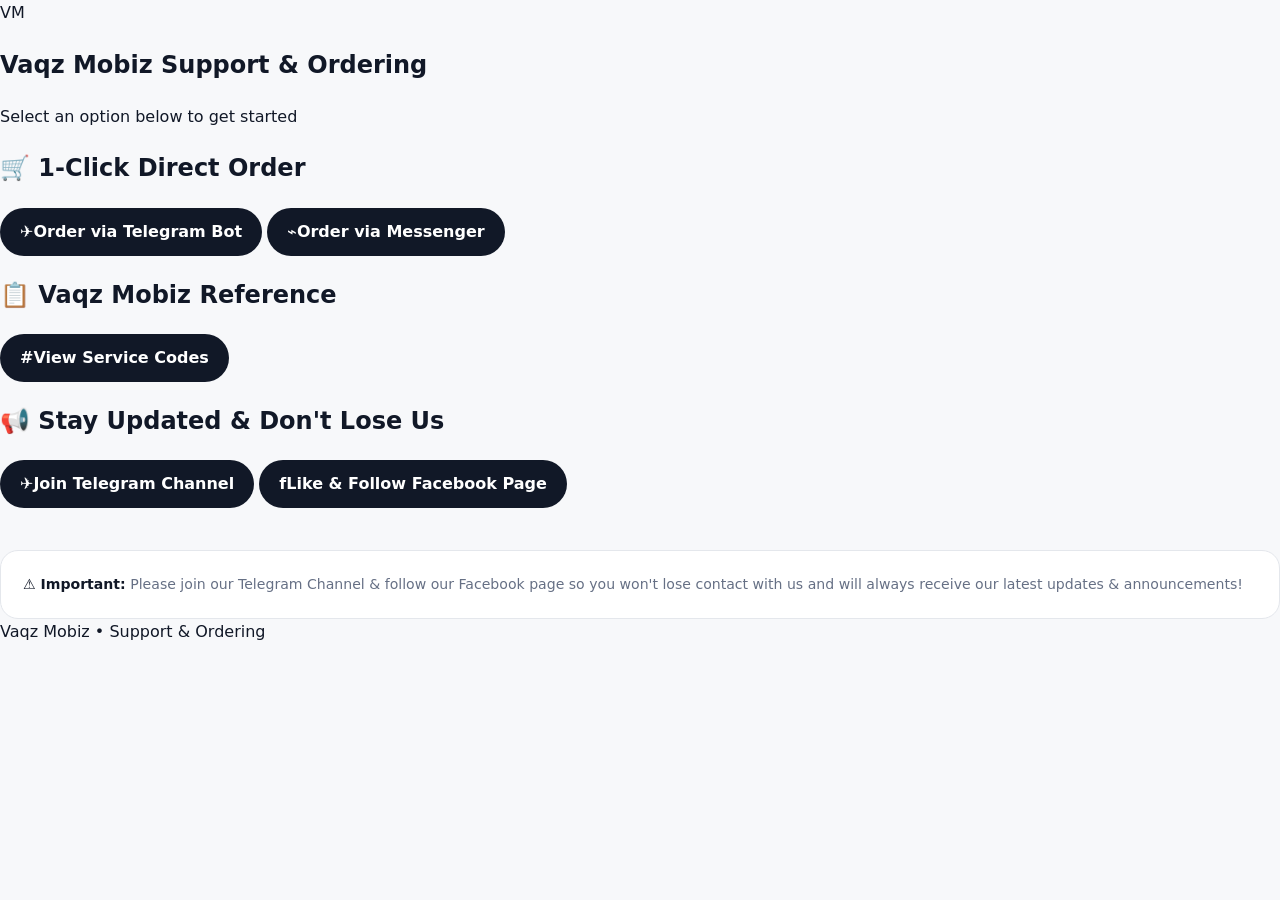
==== index.html @ 8bbc5a91 "Build Vaqz Mobiz support and ordering homepage" ====
<!DOCTYPE html>
<html lang="en">
<head>
  <meta charset="UTF-8">
  <meta name="viewport" content="width=device-width, initial-scale=1.0">
  <meta name="description" content="Vaqz Mobiz Support & Ordering — quick access to ordering and official Vaqz Mobiz channels.">
  <meta name="theme-color" content="#090d16">
  <title>Vaqz Mobiz | Support & Ordering</title>
  <link rel="stylesheet" href="assets/css/style.css">
</head>
<body>
  <main class="site-shell">
    <section class="card" aria-labelledby="page-title">
      <header class="header">
        <div class="brand-mark" aria-hidden="true">VM</div>
        <h1 id="page-title">Vaqz Mobiz Support & Ordering</h1>
        <p>Select an option below to get started</p>
      </header>

      <section aria-labelledby="order-title">
        <h2 class="section-title" id="order-title">🛒 1-Click Direct Order</h2>
        <div class="button-group">
          <a href="https://t.me/vaqzmobiz_bot" class="button button-telegram" target="_blank" rel="noopener noreferrer" aria-label="Order via Telegram Bot">
            <span class="button-icon" aria-hidden="true">✈</span>
            <span>Order via Telegram Bot</span>
          </a>
          <a href="https://m.me/vaqzmobiz20" class="button button-messenger" target="_blank" rel="noopener noreferrer" aria-label="Order via Messenger">
            <span class="button-icon" aria-hidden="true">⌁</span>
            <span>Order via Messenger</span>
          </a>
        </div>
      </section>

      <section aria-labelledby="reference-title">
        <h2 class="section-title" id="reference-title">📋 Vaqz Mobiz Reference</h2>
        <div class="button-group">
          <a href="/codes/" class="button button-secondary">
            <span class="button-icon" aria-hidden="true">#</span>
            <span>View Service Codes</span>
          </a>
        </div>
      </section>

      <section aria-labelledby="updates-title">
        <h2 class="section-title" id="updates-title">📢 Stay Updated &amp; Don't Lose Us</h2>
        <div class="button-group">
          <a href="https://t.me/vaqzmobizhub" class="button button-channel" target="_blank" rel="noopener noreferrer">
            <span class="button-icon" aria-hidden="true">✈</span>
            <span>Join Telegram Channel</span>
          </a>
          <a href="https://fb.com/vaqzmobiz20" class="button button-facebook" target="_blank" rel="noopener noreferrer">
            <span class="button-icon" aria-hidden="true">f</span>
            <span>Like &amp; Follow Facebook Page</span>
          </a>
        </div>
      </section>

      <aside class="notice" aria-label="Important notice">
        <strong>⚠️ Important:</strong> Please join our Telegram Channel &amp; follow our Facebook page so you won't lose contact with us and will always receive our latest updates &amp; announcements!
      </aside>

      <footer class="footer">
        <span>Vaqz Mobiz</span>
        <span aria-hidden="true">•</span>
        <span>Support &amp; Ordering</span>
      </footer>
    </section>
  </main>
</body>
</html>
---- assets/css/style.css ----
:root{--vm-bg:#f7f8fa;--vm-surface:#fff;--vm-text:#111827;--vm-muted:#667085;--vm-border:#e4e7ec;--vm-accent:#111827;--vm-accent-soft:#f0f1f3;--vm-radius:18px;--vm-max:1120px}*{box-sizing:border-box}html{scroll-behavior:smooth}body{margin:0;font-family:Inter,ui-sans-serif,system-ui,-apple-system,BlinkMacSystemFont,"Segoe UI",sans-serif;background:var(--vm-bg);color:var(--vm-text);line-height:1.6}a{color:inherit}.container{width:min(var(--vm-max),calc(100% - 32px));margin-inline:auto}.site-header{min-height:72px;display:flex;align-items:center;justify-content:space-between;gap:24px;padding:0 max(16px,calc((100vw - var(--vm-max))/2));background:rgba(255,255,255,.92);border-bottom:1px solid var(--vm-border);position:sticky;top:0;z-index:20;backdrop-filter:blur(12px)}.brand{text-decoration:none;font-weight:900;letter-spacing:-.04em}.brand span{font-weight:500}.site-header nav{display:flex;gap:20px}.site-header nav a{text-decoration:none;font-size:.94rem;font-weight:650}.site-header nav a:hover{opacity:.65}.hero{padding-block:clamp(72px,12vw,140px)}.eyebrow{margin:0 0 10px;font-size:.78rem;font-weight:800;letter-spacing:.16em}.hero h1{max-width:760px;margin:0;font-size:clamp(2.5rem,7vw,5.4rem);line-height:.98;letter-spacing:-.055em}.lead{max-width:680px;margin:24px 0 32px;color:var(--vm-muted);font-size:clamp(1rem,2vw,1.18rem)}.button{display:inline-flex;align-items:center;justify-content:center;min-height:48px;padding:0 20px;border-radius:999px;background:var(--vm-accent);color:#fff;text-decoration:none;font-weight:750}.site-footer{margin-top:80px;padding:28px 0;border-top:1px solid var(--vm-border);color:var(--vm-muted);font-size:.88rem}.page{padding:56px 0 80px}.page-header{max-width:760px;margin-bottom:34px}.page-header h1{margin:0 0 14px;font-size:clamp(2.4rem,6vw,4.6rem);line-height:1;letter-spacing:-.05em}.page-header p{margin:0;color:var(--vm-muted);font-size:1.05rem}.toolbar{display:grid;grid-template-columns:1fr auto;gap:12px;margin:28px 0}.search,.filter{min-height:50px;width:100%;background:var(--vm-surface);border:1px solid var(--vm-border);color:var(--vm-text);padding:12px 15px;border-radius:12px;font:inherit;outline:none}.search:focus,.filter:focus{border-color:#98a2b3;box-shadow:0 0 0 3px var(--vm-accent-soft)}.codes-grid{display:grid;grid-template-columns:repeat(3,1fr);gap:14px}.code-card{background:var(--vm-surface);border:1px solid var(--vm-border);border-radius:var(--vm-radius);padding:20px;transition:transform .18s,box-shadow .18s}.code-card:hover{transform:translateY(-2px);box-shadow:0 10px 28px rgba(16,24,40,.06)}.code{display:inline-flex;background:var(--vm-accent-soft);padding:5px 9px;border-radius:8px;font-weight:850;letter-spacing:.08em;font-size:.78rem}.code-card h2{font-size:1.1rem;margin:16px 0 5px}.category{color:var(--vm-muted);font-size:.85rem}.info-grid{display:grid;grid-template-columns:repeat(3,1fr);gap:14px;margin-top:42px}.info-card{border:1px solid var(--vm-border);background:var(--vm-surface);border-radius:var(--vm-radius);padding:22px}.info-card h2{margin-top:0;font-size:1.05rem}.info-card p{color:var(--vm-muted);font-size:.92rem}.notice{margin-top:42px;border:1px solid var(--vm-border);border-radius:var(--vm-radius);padding:22px;background:var(--vm-surface);color:var(--vm-muted);font-size:.88rem}.notice strong{color:var(--vm-text)}.empty{grid-column:1/-1;text-align:center;padding:45px;color:var(--vm-muted)}@media(max-width:800px){.codes-grid,.info-grid{grid-template-columns:repeat(2,1fr)}}@media(max-width:560px){.site-header{padding:0 12px}.hero{padding-block:72px 90px}.toolbar{grid-template-columns:1fr}.codes-grid,.info-grid{grid-template-columns:1fr}.page{padding-top:42px}.container{width:min(var(--vm-max),calc(100% - 24px))}}
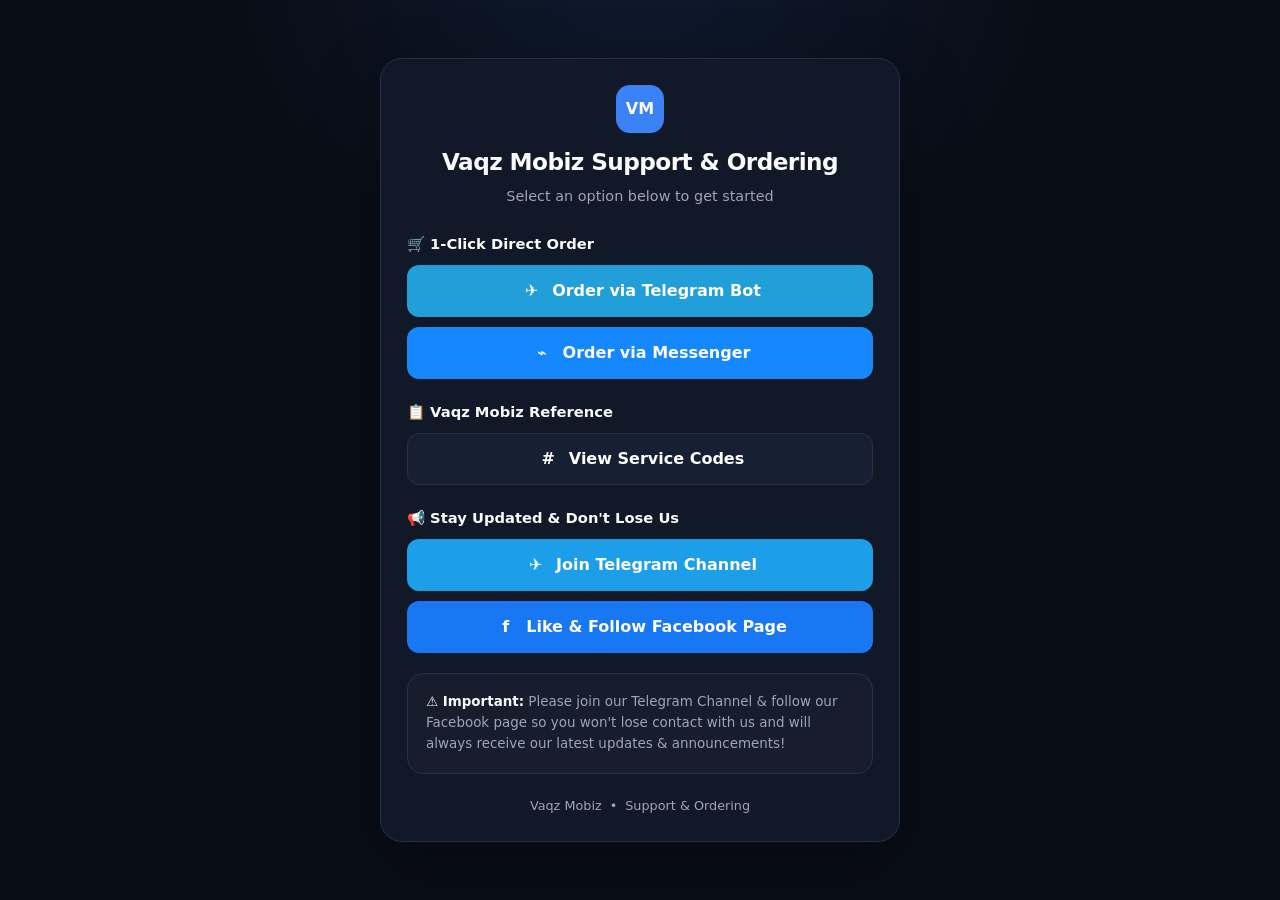
==== commit 8571ae69: "Add Vaqz Mobiz favicon to homepage" ====
--- a/index.html
+++ b/index.html
@@ -6,6 +6,7 @@
   <meta name="description" content="Vaqz Mobiz Support & Ordering — quick access to ordering and official Vaqz Mobiz channels.">
   <meta name="theme-color" content="#090d16">
   <title>Vaqz Mobiz | Support & Ordering</title>
+  <link rel="icon" href="assets/favicon.svg" type="image/svg+xml">
   <link rel="stylesheet" href="assets/css/style.css">
 </head>
 <body>
--- a/assets/css/style.css
+++ b/assets/css/style.css
@@ -1 +1,5 @@
-:root{--vm-bg:#f7f8fa;--vm-surface:#fff;--vm-text:#111827;--vm-muted:#667085;--vm-border:#e4e7ec;--vm-accent:#111827;--vm-accent-soft:#f0f1f3;--vm-radius:18px;--vm-max:1120px}*{box-sizing:border-box}html{scroll-behavior:smooth}body{margin:0;font-family:Inter,ui-sans-serif,system-ui,-apple-system,BlinkMacSystemFont,"Segoe UI",sans-serif;background:var(--vm-bg);color:var(--vm-text);line-height:1.6}a{color:inherit}.container{width:min(var(--vm-max),calc(100% - 32px));margin-inline:auto}.site-header{min-height:72px;display:flex;align-items:center;justify-content:space-between;gap:24px;padding:0 max(16px,calc((100vw - var(--vm-max))/2));background:rgba(255,255,255,.92);border-bottom:1px solid var(--vm-border);position:sticky;top:0;z-index:20;backdrop-filter:blur(12px)}.brand{text-decoration:none;font-weight:900;letter-spacing:-.04em}.brand span{font-weight:500}.site-header nav{display:flex;gap:20px}.site-header nav a{text-decoration:none;font-size:.94rem;font-weight:650}.site-header nav a:hover{opacity:.65}.hero{padding-block:clamp(72px,12vw,140px)}.eyebrow{margin:0 0 10px;font-size:.78rem;font-weight:800;letter-spacing:.16em}.hero h1{max-width:760px;margin:0;font-size:clamp(2.5rem,7vw,5.4rem);line-height:.98;letter-spacing:-.055em}.lead{max-width:680px;margin:24px 0 32px;color:var(--vm-muted);font-size:clamp(1rem,2vw,1.18rem)}.button{display:inline-flex;align-items:center;justify-content:center;min-height:48px;padding:0 20px;border-radius:999px;background:var(--vm-accent);color:#fff;text-decoration:none;font-weight:750}.site-footer{margin-top:80px;padding:28px 0;border-top:1px solid var(--vm-border);color:var(--vm-muted);font-size:.88rem}.page{padding:56px 0 80px}.page-header{max-width:760px;margin-bottom:34px}.page-header h1{margin:0 0 14px;font-size:clamp(2.4rem,6vw,4.6rem);line-height:1;letter-spacing:-.05em}.page-header p{margin:0;color:var(--vm-muted);font-size:1.05rem}.toolbar{display:grid;grid-template-columns:1fr auto;gap:12px;margin:28px 0}.search,.filter{min-height:50px;width:100%;background:var(--vm-surface);border:1px solid var(--vm-border);color:var(--vm-text);padding:12px 15px;border-radius:12px;font:inherit;outline:none}.search:focus,.filter:focus{border-color:#98a2b3;box-shadow:0 0 0 3px var(--vm-accent-soft)}.codes-grid{display:grid;grid-template-columns:repeat(3,1fr);gap:14px}.code-card{background:var(--vm-surface);border:1px solid var(--vm-border);border-radius:var(--vm-radius);padding:20px;transition:transform .18s,box-shadow .18s}.code-card:hover{transform:translateY(-2px);box-shadow:0 10px 28px rgba(16,24,40,.06)}.code{display:inline-flex;background:var(--vm-accent-soft);padding:5px 9px;border-radius:8px;font-weight:850;letter-spacing:.08em;font-size:.78rem}.code-card h2{font-size:1.1rem;margin:16px 0 5px}.category{color:var(--vm-muted);font-size:.85rem}.info-grid{display:grid;grid-template-columns:repeat(3,1fr);gap:14px;margin-top:42px}.info-card{border:1px solid var(--vm-border);background:var(--vm-surface);border-radius:var(--vm-radius);padding:22px}.info-card h2{margin-top:0;font-size:1.05rem}.info-card p{color:var(--vm-muted);font-size:.92rem}.notice{margin-top:42px;border:1px solid var(--vm-border);border-radius:var(--vm-radius);padding:22px;background:var(--vm-surface);color:var(--vm-muted);font-size:.88rem}.notice strong{color:var(--vm-text)}.empty{grid-column:1/-1;text-align:center;padding:45px;color:var(--vm-muted)}@media(max-width:800px){.codes-grid,.info-grid{grid-template-columns:repeat(2,1fr)}}@media(max-width:560px){.site-header{padding:0 12px}.hero{padding-block:72px 90px}.toolbar{grid-template-columns:1fr}.codes-grid,.info-grid{grid-template-columns:1fr}.page{padding-top:42px}.container{width:min(var(--vm-max),calc(100% - 24px))}}+:root{--vm-bg:#090d16;--vm-surface:#111827;--vm-surface-2:#172033;--vm-text:#f8fafc;--vm-muted:#9aa7b8;--vm-border:#253047;--vm-accent:#3b82f6;--vm-accent-soft:rgba(59,130,246,.13);--vm-radius:16px;--vm-max:760px}*{box-sizing:border-box}html{scroll-behavior:smooth}body{margin:0;background:var(--vm-bg);color:var(--vm-text);font-family:Inter,ui-sans-serif,system-ui,-apple-system,BlinkMacSystemFont,"Segoe UI",sans-serif;line-height:1.5}a{color:inherit}.container{width:min(var(--vm-max),calc(100% - 32px));margin-inline:auto}.site-header{min-height:64px;display:flex;align-items:center;justify-content:space-between;gap:20px;padding:0 max(16px,calc((100vw - var(--vm-max))/2));background:rgba(9,13,22,.94);border-bottom:1px solid var(--vm-border);position:sticky;top:0;z-index:20;backdrop-filter:blur(12px)}.brand{text-decoration:none;font-weight:900;letter-spacing:-.04em;color:#fff}.brand span{font-weight:500}.site-header nav{display:flex;gap:18px}.site-header nav a{text-decoration:none;color:var(--vm-muted);font-size:.9rem;font-weight:650}.site-header nav a:hover{color:#fff}.hero{padding:72px 0 88px}.eyebrow{margin:0 0 10px;font-size:.76rem;font-weight:800;letter-spacing:.14em;color:#7fb4ff}.hero h1{max-width:680px;margin:0;font-size:clamp(2.5rem,8vw,4.8rem);line-height:.98;letter-spacing:-.055em}.lead{max-width:650px;margin:20px 0 28px;color:var(--vm-muted);font-size:1.05rem}.button{display:inline-flex;align-items:center;justify-content:center;min-height:48px;padding:0 20px;border-radius:12px;background:var(--vm-accent);color:#fff;text-decoration:none;font-weight:750}.site-footer{margin-top:64px;padding:26px 0;border-top:1px solid var(--vm-border);color:var(--vm-muted);font-size:.86rem}.page{padding:44px 0 70px}.page-header{max-width:720px;margin-bottom:28px}.page-header h1{margin:0 0 12px;font-size:clamp(2.2rem,7vw,4.2rem);line-height:1;letter-spacing:-.05em}.page-header p{margin:0;color:var(--vm-muted);font-size:1rem}.toolbar{display:grid;grid-template-columns:minmax(0,1fr) 190px;gap:10px;margin:24px 0 18px}.search,.filter{min-height:48px;width:100%;background:var(--vm-surface);border:1px solid var(--vm-border);color:var(--vm-text);padding:11px 14px;border-radius:12px;font:inherit;outline:none}.search::placeholder{color:#69778b}.search:focus,.filter:focus{border-color:#4f8fe8;box-shadow:0 0 0 3px var(--vm-accent-soft)}.table-wrap{overflow-x:auto;border:1px solid var(--vm-border);border-radius:var(--vm-radius);background:var(--vm-surface)}.code-table{width:100%;border-collapse:collapse;table-layout:fixed}.code-table th{padding:13px 16px;text-align:left;color:#8fa0b5;font-size:.74rem;text-transform:uppercase;letter-spacing:.08em;font-weight:800;background:var(--vm-surface-2);border-bottom:1px solid var(--vm-border)}.code-table td{padding:14px 16px;border-bottom:1px solid var(--vm-border);vertical-align:middle}.code-table tr:last-child td{border-bottom:0}.code-table tbody tr:hover{background:rgba(255,255,255,.025)}.code-table th:nth-child(1),.code-table td:nth-child(1){width:43%}.code-table th:nth-child(2),.code-table td:nth-child(2){width:22%}.code-table th:nth-child(3),.code-table td:nth-child(3){width:35%}.service-name{font-weight:750}.code{display:inline-flex;align-items:center;justify-content:center;background:var(--vm-accent-soft);border:1px solid rgba(59,130,246,.2);color:#8bc0ff;padding:5px 8px;border-radius:8px;font-size:.75rem;font-weight:900;letter-spacing:.08em}.category{color:var(--vm-muted);font-size:.84rem}.result-count{margin:0 0 10px;color:var(--vm-muted);font-size:.84rem}.info-grid{display:grid;grid-template-columns:repeat(3,1fr);gap:12px;margin-top:28px}.info-card{border:1px solid var(--vm-border);background:var(--vm-surface);border-radius:var(--vm-radius);padding:18px}.info-card h2{margin:0 0 7px;font-size:1rem}.info-card p{margin:0;color:var(--vm-muted);font-size:.87rem}.notice{margin-top:28px;border:1px solid var(--vm-border);border-radius:var(--vm-radius);padding:18px;background:rgba(255,255,255,.025);color:var(--vm-muted);font-size:.84rem}.notice strong{color:var(--vm-text)}.empty{padding:38px 20px;text-align:center;color:var(--vm-muted)}
+/* Existing Vaqz Mobiz homepage */
+.site-shell{min-height:100vh;display:grid;place-items:center;padding:24px 14px;background:radial-gradient(circle at 50% -10%,rgba(59,130,246,.12),transparent 35%),var(--vm-bg)}.card{width:min(100%,520px);background:var(--vm-surface);border:1px solid var(--vm-border);border-radius:22px;padding:26px;box-shadow:0 24px 70px rgba(0,0,0,.28)}.header{text-align:center;margin-bottom:26px}.brand-mark{width:48px;height:48px;margin:0 auto 12px;display:grid;place-items:center;border-radius:14px;background:var(--vm-accent);color:#fff;font-weight:900}.header h1{margin:0;font-size:1.45rem;letter-spacing:-.025em}.header p{margin:6px 0 0;color:var(--vm-muted);font-size:.9rem}.section-title{margin:22px 0 10px;font-size:.92rem}.button-group{display:grid;gap:10px}.card .button{width:100%;min-height:52px;border:1px solid transparent}.button-icon{width:25px;margin-right:8px;font-weight:900;text-align:center}.button-telegram{background:#229ed9}.button-messenger{background:#1688ff}.button-channel{background:#1c9fe8}.button-facebook{background:#1877f2}.button-secondary{background:var(--vm-surface-2);border-color:var(--vm-border)!important}.notice{line-height:1.55}.card .notice{margin-top:20px}.footer{display:flex;justify-content:center;gap:8px;margin-top:22px;color:var(--vm-muted);font-size:.8rem}
+@media(max-width:700px){.info-grid{grid-template-columns:1fr}.toolbar{grid-template-columns:1fr}.container{width:min(var(--vm-max),calc(100% - 24px))}.site-header{padding:0 12px}.site-header nav a{font-size:.82rem}.page{padding-top:34px}.code-table th,.code-table td{padding:12px 11px}.code-table th{font-size:.68rem}.code-table td{font-size:.88rem}.code-table th:nth-child(1),.code-table td:nth-child(1){width:43%}.code-table th:nth-child(2),.code-table td:nth-child(2){width:22%}.code-table th:nth-child(3),.code-table td:nth-child(3){width:35%}.category{font-size:.76rem}}
+@media(max-width:390px){.code-table th,.code-table td{padding:11px 8px}.code-table td{font-size:.8rem}.code{font-size:.68rem;padding:4px 6px}.category{font-size:.7rem}.site-header{min-height:58px}.brand{font-size:.92rem}}
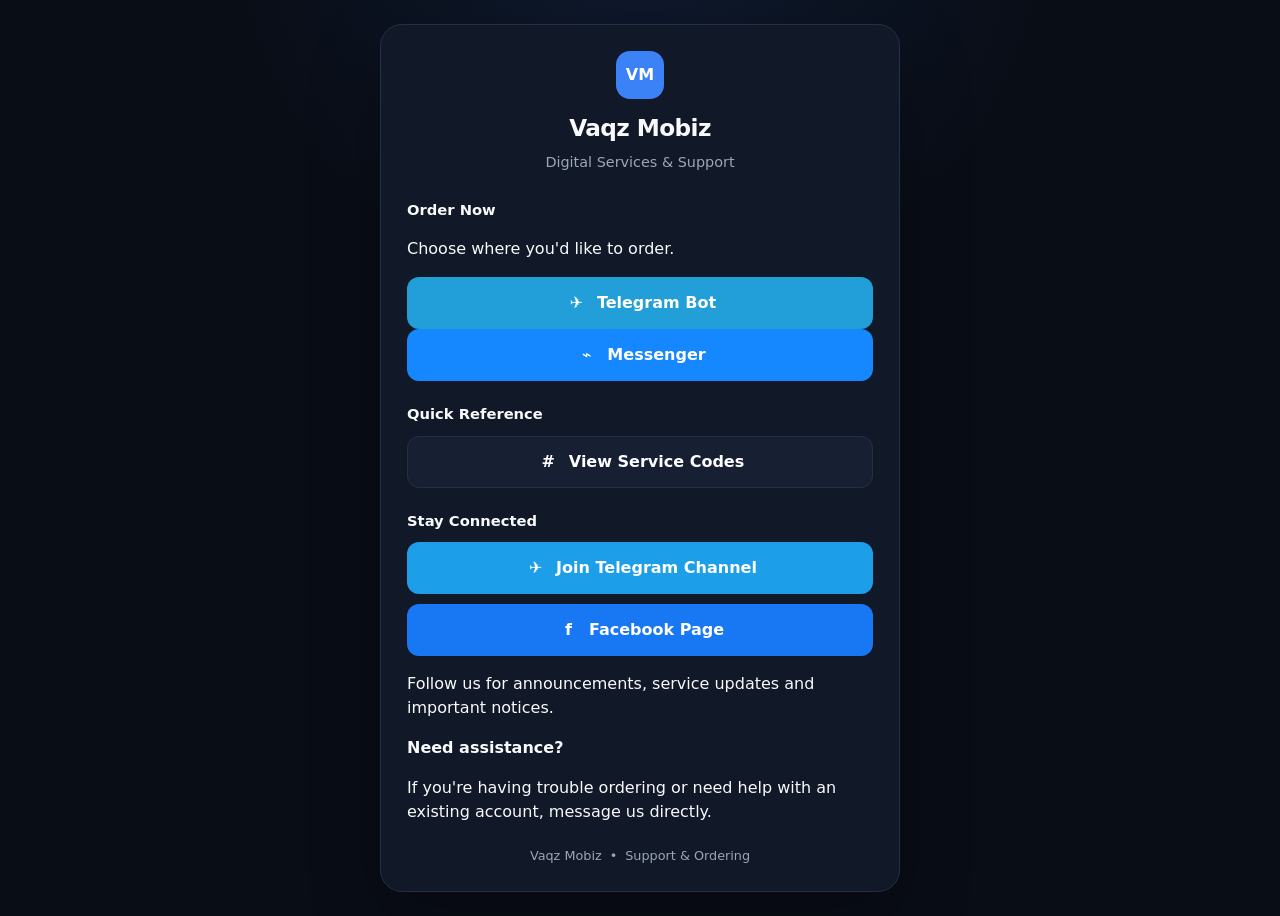
==== commit 5713314a: "Refresh homepage hierarchy and place order buttons side by side" ====
--- a/index.html
+++ b/index.html
@@ -14,26 +14,27 @@
     <section class="card" aria-labelledby="page-title">
       <header class="header">
         <div class="brand-mark" aria-hidden="true">VM</div>
-        <h1 id="page-title">Vaqz Mobiz Support & Ordering</h1>
-        <p>Select an option below to get started</p>
+        <h1 id="page-title">Vaqz Mobiz</h1>
+        <p>Digital Services &amp; Support</p>
       </header>
 
       <section aria-labelledby="order-title">
-        <h2 class="section-title" id="order-title">🛒 1-Click Direct Order</h2>
-        <div class="button-group">
+        <h2 class="section-title" id="order-title">Order Now</h2>
+        <p class="section-subtitle">Choose where you'd like to order.</p>
+        <div class="order-buttons">
           <a href="https://t.me/vaqzmobiz_bot" class="button button-telegram" target="_blank" rel="noopener noreferrer" aria-label="Order via Telegram Bot">
             <span class="button-icon" aria-hidden="true">✈</span>
-            <span>Order via Telegram Bot</span>
+            <span>Telegram Bot</span>
           </a>
           <a href="https://m.me/vaqzmobiz20" class="button button-messenger" target="_blank" rel="noopener noreferrer" aria-label="Order via Messenger">
             <span class="button-icon" aria-hidden="true">⌁</span>
-            <span>Order via Messenger</span>
+            <span>Messenger</span>
           </a>
         </div>
       </section>
 
       <section aria-labelledby="reference-title">
-        <h2 class="section-title" id="reference-title">📋 Vaqz Mobiz Reference</h2>
+        <h2 class="section-title" id="reference-title">Quick Reference</h2>
         <div class="button-group">
           <a href="/codes/" class="button button-secondary">
             <span class="button-icon" aria-hidden="true">#</span>
@@ -43,7 +44,7 @@
       </section>
 
       <section aria-labelledby="updates-title">
-        <h2 class="section-title" id="updates-title">📢 Stay Updated &amp; Don't Lose Us</h2>
+        <h2 class="section-title" id="updates-title">Stay Connected</h2>
         <div class="button-group">
           <a href="https://t.me/vaqzmobizhub" class="button button-channel" target="_blank" rel="noopener noreferrer">
             <span class="button-icon" aria-hidden="true">✈</span>
@@ -51,14 +52,16 @@
           </a>
           <a href="https://fb.com/vaqzmobiz20" class="button button-facebook" target="_blank" rel="noopener noreferrer">
             <span class="button-icon" aria-hidden="true">f</span>
-            <span>Like &amp; Follow Facebook Page</span>
+            <span>Facebook Page</span>
           </a>
         </div>
+        <p class="section-note">Follow us for announcements, service updates and important notices.</p>
       </section>
 
-      <aside class="notice" aria-label="Important notice">
-        <strong>⚠️ Important:</strong> Please join our Telegram Channel &amp; follow our Facebook page so you won't lose contact with us and will always receive our latest updates &amp; announcements!
-      </aside>
+      <section class="help" aria-label="Need assistance">
+        <strong>Need assistance?</strong>
+        <p>If you're having trouble ordering or need help with an existing account, message us directly.</p>
+      </section>
 
       <footer class="footer">
         <span>Vaqz Mobiz</span>
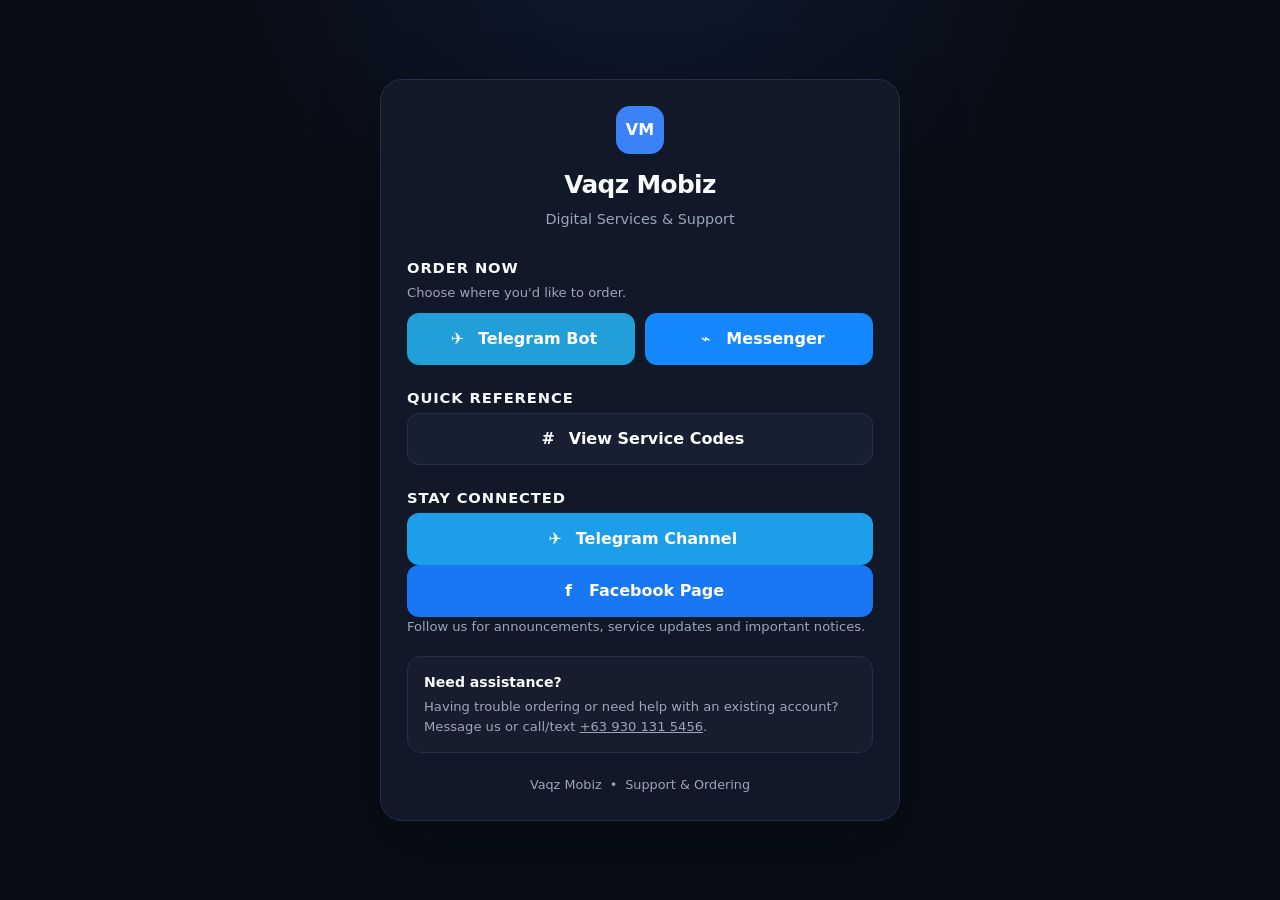
==== commit cd31b44f: "Place Stay Connected buttons side by side and add support phone number" ====
--- a/index.html
+++ b/index.html
@@ -45,12 +45,12 @@
 
       <section aria-labelledby="updates-title">
         <h2 class="section-title" id="updates-title">Stay Connected</h2>
-        <div class="button-group">
-          <a href="https://t.me/vaqzmobizhub" class="button button-channel" target="_blank" rel="noopener noreferrer">
+        <div class="updates-buttons">
+          <a href="https://t.me/vaqzmobizhub" class="button button-channel" target="_blank" rel="noopener noreferrer" aria-label="Join Vaqz Mobiz Telegram Channel">
             <span class="button-icon" aria-hidden="true">✈</span>
-            <span>Join Telegram Channel</span>
+            <span>Telegram Channel</span>
           </a>
-          <a href="https://fb.com/vaqzmobiz20" class="button button-facebook" target="_blank" rel="noopener noreferrer">
+          <a href="https://fb.com/vaqzmobiz20" class="button button-facebook" target="_blank" rel="noopener noreferrer" aria-label="Visit Vaqz Mobiz Facebook Page">
             <span class="button-icon" aria-hidden="true">f</span>
             <span>Facebook Page</span>
           </a>
@@ -60,7 +60,7 @@
 
       <section class="help" aria-label="Need assistance">
         <strong>Need assistance?</strong>
-        <p>If you're having trouble ordering or need help with an existing account, message us directly.</p>
+        <p>Having trouble ordering or need help with an existing account? Message us or call/text <a href="tel:+639301315456">+63 930 131 5456</a>.</p>
       </section>
 
       <footer class="footer">
--- a/assets/css/style.css
+++ b/assets/css/style.css
@@ -1,5 +1,5 @@
 :root{--vm-bg:#090d16;--vm-surface:#111827;--vm-surface-2:#172033;--vm-text:#f8fafc;--vm-muted:#9aa7b8;--vm-border:#253047;--vm-accent:#3b82f6;--vm-accent-soft:rgba(59,130,246,.13);--vm-radius:16px;--vm-max:760px}*{box-sizing:border-box}html{scroll-behavior:smooth}body{margin:0;background:var(--vm-bg);color:var(--vm-text);font-family:Inter,ui-sans-serif,system-ui,-apple-system,BlinkMacSystemFont,"Segoe UI",sans-serif;line-height:1.5}a{color:inherit}.container{width:min(var(--vm-max),calc(100% - 32px));margin-inline:auto}.site-header{min-height:64px;display:flex;align-items:center;justify-content:space-between;gap:20px;padding:0 max(16px,calc((100vw - var(--vm-max))/2));background:rgba(9,13,22,.94);border-bottom:1px solid var(--vm-border);position:sticky;top:0;z-index:20;backdrop-filter:blur(12px)}.brand{text-decoration:none;font-weight:900;letter-spacing:-.04em;color:#fff}.brand span{font-weight:500}.site-header nav{display:flex;gap:18px}.site-header nav a{text-decoration:none;color:var(--vm-muted);font-size:.9rem;font-weight:650}.site-header nav a:hover{color:#fff}.hero{padding:72px 0 88px}.eyebrow{margin:0 0 10px;font-size:.76rem;font-weight:800;letter-spacing:.14em;color:#7fb4ff}.hero h1{max-width:680px;margin:0;font-size:clamp(2.5rem,8vw,4.8rem);line-height:.98;letter-spacing:-.055em}.lead{max-width:650px;margin:20px 0 28px;color:var(--vm-muted);font-size:1.05rem}.button{display:inline-flex;align-items:center;justify-content:center;min-height:48px;padding:0 20px;border-radius:12px;background:var(--vm-accent);color:#fff;text-decoration:none;font-weight:750}.site-footer{margin-top:64px;padding:26px 0;border-top:1px solid var(--vm-border);color:var(--vm-muted);font-size:.86rem}.page{padding:44px 0 70px}.page-header{max-width:720px;margin-bottom:28px}.page-header h1{margin:0 0 12px;font-size:clamp(2.2rem,7vw,4.2rem);line-height:1;letter-spacing:-.05em}.page-header p{margin:0;color:var(--vm-muted);font-size:1rem}.toolbar{display:grid;grid-template-columns:minmax(0,1fr) 190px;gap:10px;margin:24px 0 18px}.search,.filter{min-height:48px;width:100%;background:var(--vm-surface);border:1px solid var(--vm-border);color:var(--vm-text);padding:11px 14px;border-radius:12px;font:inherit;outline:none}.search::placeholder{color:#69778b}.search:focus,.filter:focus{border-color:#4f8fe8;box-shadow:0 0 0 3px var(--vm-accent-soft)}.table-wrap{overflow-x:auto;border:1px solid var(--vm-border);border-radius:var(--vm-radius);background:var(--vm-surface)}.code-table{width:100%;border-collapse:collapse;table-layout:fixed}.code-table th{padding:13px 16px;text-align:left;color:#8fa0b5;font-size:.74rem;text-transform:uppercase;letter-spacing:.08em;font-weight:800;background:var(--vm-surface-2);border-bottom:1px solid var(--vm-border)}.code-table td{padding:14px 16px;border-bottom:1px solid var(--vm-border);vertical-align:middle}.code-table tr:last-child td{border-bottom:0}.code-table tbody tr:hover{background:rgba(255,255,255,.025)}.code-table th:nth-child(1),.code-table td:nth-child(1){width:43%}.code-table th:nth-child(2),.code-table td:nth-child(2){width:22%}.code-table th:nth-child(3),.code-table td:nth-child(3){width:35%}.service-name{font-weight:750}.code{display:inline-flex;align-items:center;justify-content:center;background:var(--vm-accent-soft);border:1px solid rgba(59,130,246,.2);color:#8bc0ff;padding:5px 8px;border-radius:8px;font-size:.75rem;font-weight:900;letter-spacing:.08em}.category{color:var(--vm-muted);font-size:.84rem}.result-count{margin:0 0 10px;color:var(--vm-muted);font-size:.84rem}.info-grid{display:grid;grid-template-columns:repeat(3,1fr);gap:12px;margin-top:28px}.info-card{border:1px solid var(--vm-border);background:var(--vm-surface);border-radius:var(--vm-radius);padding:18px}.info-card h2{margin:0 0 7px;font-size:1rem}.info-card p{margin:0;color:var(--vm-muted);font-size:.87rem}.notice{margin-top:28px;border:1px solid var(--vm-border);border-radius:var(--vm-radius);padding:18px;background:rgba(255,255,255,.025);color:var(--vm-muted);font-size:.84rem}.notice strong{color:var(--vm-text)}.empty{padding:38px 20px;text-align:center;color:var(--vm-muted)}
-/* Existing Vaqz Mobiz homepage */
-.site-shell{min-height:100vh;display:grid;place-items:center;padding:24px 14px;background:radial-gradient(circle at 50% -10%,rgba(59,130,246,.12),transparent 35%),var(--vm-bg)}.card{width:min(100%,520px);background:var(--vm-surface);border:1px solid var(--vm-border);border-radius:22px;padding:26px;box-shadow:0 24px 70px rgba(0,0,0,.28)}.header{text-align:center;margin-bottom:26px}.brand-mark{width:48px;height:48px;margin:0 auto 12px;display:grid;place-items:center;border-radius:14px;background:var(--vm-accent);color:#fff;font-weight:900}.header h1{margin:0;font-size:1.45rem;letter-spacing:-.025em}.header p{margin:6px 0 0;color:var(--vm-muted);font-size:.9rem}.section-title{margin:22px 0 10px;font-size:.92rem}.button-group{display:grid;gap:10px}.card .button{width:100%;min-height:52px;border:1px solid transparent}.button-icon{width:25px;margin-right:8px;font-weight:900;text-align:center}.button-telegram{background:#229ed9}.button-messenger{background:#1688ff}.button-channel{background:#1c9fe8}.button-facebook{background:#1877f2}.button-secondary{background:var(--vm-surface-2);border-color:var(--vm-border)!important}.notice{line-height:1.55}.card .notice{margin-top:20px}.footer{display:flex;justify-content:center;gap:8px;margin-top:22px;color:var(--vm-muted);font-size:.8rem}
-@media(max-width:700px){.info-grid{grid-template-columns:1fr}.toolbar{grid-template-columns:1fr}.container{width:min(var(--vm-max),calc(100% - 24px))}.site-header{padding:0 12px}.site-header nav a{font-size:.82rem}.page{padding-top:34px}.code-table th,.code-table td{padding:12px 11px}.code-table th{font-size:.68rem}.code-table td{font-size:.88rem}.code-table th:nth-child(1),.code-table td:nth-child(1){width:43%}.code-table th:nth-child(2),.code-table td:nth-child(2){width:22%}.code-table th:nth-child(3),.code-table td:nth-child(3){width:35%}.category{font-size:.76rem}}
-@media(max-width:390px){.code-table th,.code-table td{padding:11px 8px}.code-table td{font-size:.8rem}.code{font-size:.68rem;padding:4px 6px}.category{font-size:.7rem}.site-header{min-height:58px}.brand{font-size:.92rem}}+/* Vaqz Mobiz homepage */
+.site-shell{min-height:100vh;display:grid;place-items:center;padding:24px 14px;background:radial-gradient(circle at 50% -10%,rgba(59,130,246,.12),transparent 35%),var(--vm-bg)}.card{width:min(100%,520px);background:var(--vm-surface);border:1px solid var(--vm-border);border-radius:22px;padding:26px;box-shadow:0 24px 70px rgba(0,0,0,.28)}.header{text-align:center;margin-bottom:26px}.brand-mark{width:48px;height:48px;margin:0 auto 12px;display:grid;place-items:center;border-radius:14px;background:var(--vm-accent);color:#fff;font-weight:900}.header h1{margin:0;font-size:1.55rem;letter-spacing:-.025em}.header p{margin:6px 0 0;color:var(--vm-muted);font-size:.9rem}.section-title{margin:22px 0 4px;font-size:.92rem;text-transform:uppercase;letter-spacing:.06em}.section-subtitle,.section-note{margin:0 0 10px;color:var(--vm-muted);font-size:.82rem}.order-buttons{display:grid;grid-template-columns:1fr 1fr;gap:10px}.button-group{display:grid;gap:10px}.card .button{width:100%;min-height:52px;border:1px solid transparent}.button-icon{width:25px;margin-right:8px;font-weight:900;text-align:center}.button-telegram{background:#229ed9}.button-messenger{background:#1688ff}.button-channel{background:#1c9fe8}.button-facebook{background:#1877f2}.button-secondary{background:var(--vm-surface-2);border-color:var(--vm-border)!important}.help{margin-top:20px;padding:15px 16px;border:1px solid var(--vm-border);border-radius:14px;background:rgba(255,255,255,.025);color:var(--vm-muted);font-size:.82rem}.help strong{display:block;margin-bottom:4px;color:var(--vm-text);font-size:.88rem}.help p{margin:0}.footer{display:flex;justify-content:center;gap:8px;margin-top:22px;color:var(--vm-muted);font-size:.8rem}
+@media(max-width:700px){.info-grid{grid-template-columns:1fr}.toolbar{grid-template-columns:1fr}.container{width:min(var(--vm-max),calc(100% - 24px))}.site-header{padding:0 12px}.site-header nav a{font-size:.82rem}.page{padding-top:34px}.code-table th,.code-table td{padding:12px 11px}.code-table th{font-size:.68rem}.code-table th:nth-child(1),.code-table td:nth-child(1){width:43%}.code-table th:nth-child(2),.code-table td:nth-child(2){width:22%}.code-table th:nth-child(3),.code-table td:nth-child(3){width:35%}.category{font-size:.76rem}.card{padding:22px}.order-buttons{grid-template-columns:1fr 1fr;gap:8px}.order-buttons .button{padding:0 10px;font-size:.84rem}.order-buttons .button-icon{width:20px;margin-right:5px}}
+@media(max-width:390px){.code-table th,.code-table td{padding:11px 8px}.code-table td{font-size:.8rem}.code{font-size:.68rem;padding:4px 6px}.category{font-size:.7rem}.site-header{min-height:58px}.brand{font-size:.92rem}.order-buttons{grid-template-columns:1fr}.order-buttons .button{font-size:.9rem}}
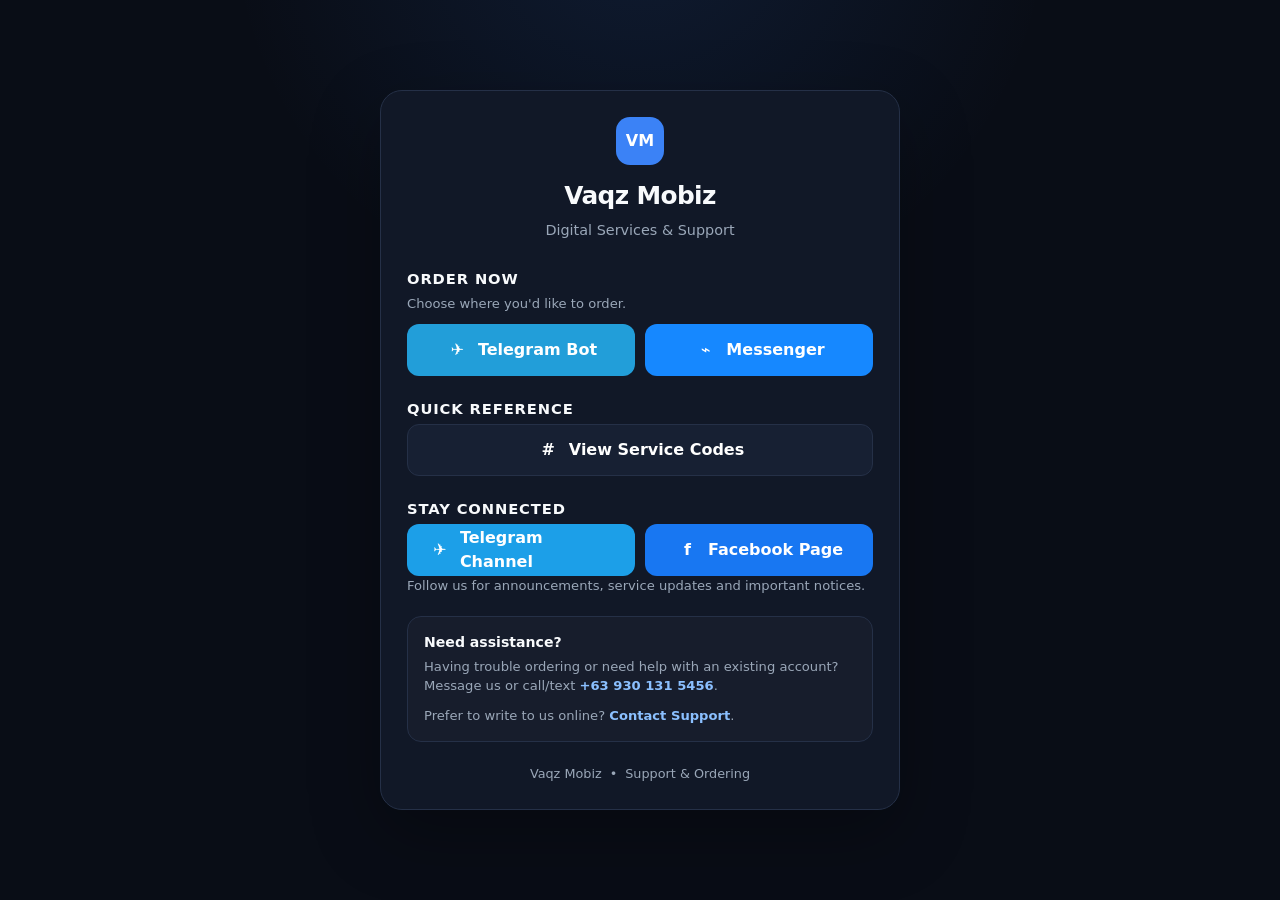
==== commit 261f58d3: "Link homepage to online contact support" ====
--- a/index.html
+++ b/index.html
@@ -61,6 +61,7 @@
       <section class="help" aria-label="Need assistance">
         <strong>Need assistance?</strong>
         <p>Having trouble ordering or need help with an existing account? Message us or call/text <a href="tel:+639301315456">+63 930 131 5456</a>.</p>
+        <p style="margin:10px 0 0">Prefer to write to us online? <a href="/contact/">Contact Support</a>.</p>
       </section>
 
       <footer class="footer">
--- a/assets/css/style.css
+++ b/assets/css/style.css
@@ -1,5 +1,5 @@
 :root{--vm-bg:#090d16;--vm-surface:#111827;--vm-surface-2:#172033;--vm-text:#f8fafc;--vm-muted:#9aa7b8;--vm-border:#253047;--vm-accent:#3b82f6;--vm-accent-soft:rgba(59,130,246,.13);--vm-radius:16px;--vm-max:760px}*{box-sizing:border-box}html{scroll-behavior:smooth}body{margin:0;background:var(--vm-bg);color:var(--vm-text);font-family:Inter,ui-sans-serif,system-ui,-apple-system,BlinkMacSystemFont,"Segoe UI",sans-serif;line-height:1.5}a{color:inherit}.container{width:min(var(--vm-max),calc(100% - 32px));margin-inline:auto}.site-header{min-height:64px;display:flex;align-items:center;justify-content:space-between;gap:20px;padding:0 max(16px,calc((100vw - var(--vm-max))/2));background:rgba(9,13,22,.94);border-bottom:1px solid var(--vm-border);position:sticky;top:0;z-index:20;backdrop-filter:blur(12px)}.brand{text-decoration:none;font-weight:900;letter-spacing:-.04em;color:#fff}.brand span{font-weight:500}.site-header nav{display:flex;gap:18px}.site-header nav a{text-decoration:none;color:var(--vm-muted);font-size:.9rem;font-weight:650}.site-header nav a:hover{color:#fff}.hero{padding:72px 0 88px}.eyebrow{margin:0 0 10px;font-size:.76rem;font-weight:800;letter-spacing:.14em;color:#7fb4ff}.hero h1{max-width:680px;margin:0;font-size:clamp(2.5rem,8vw,4.8rem);line-height:.98;letter-spacing:-.055em}.lead{max-width:650px;margin:20px 0 28px;color:var(--vm-muted);font-size:1.05rem}.button{display:inline-flex;align-items:center;justify-content:center;min-height:48px;padding:0 20px;border-radius:12px;background:var(--vm-accent);color:#fff;text-decoration:none;font-weight:750}.site-footer{margin-top:64px;padding:26px 0;border-top:1px solid var(--vm-border);color:var(--vm-muted);font-size:.86rem}.page{padding:44px 0 70px}.page-header{max-width:720px;margin-bottom:28px}.page-header h1{margin:0 0 12px;font-size:clamp(2.2rem,7vw,4.2rem);line-height:1;letter-spacing:-.05em}.page-header p{margin:0;color:var(--vm-muted);font-size:1rem}.toolbar{display:grid;grid-template-columns:minmax(0,1fr) 190px;gap:10px;margin:24px 0 18px}.search,.filter{min-height:48px;width:100%;background:var(--vm-surface);border:1px solid var(--vm-border);color:var(--vm-text);padding:11px 14px;border-radius:12px;font:inherit;outline:none}.search::placeholder{color:#69778b}.search:focus,.filter:focus{border-color:#4f8fe8;box-shadow:0 0 0 3px var(--vm-accent-soft)}.table-wrap{overflow-x:auto;border:1px solid var(--vm-border);border-radius:var(--vm-radius);background:var(--vm-surface)}.code-table{width:100%;border-collapse:collapse;table-layout:fixed}.code-table th{padding:13px 16px;text-align:left;color:#8fa0b5;font-size:.74rem;text-transform:uppercase;letter-spacing:.08em;font-weight:800;background:var(--vm-surface-2);border-bottom:1px solid var(--vm-border)}.code-table td{padding:14px 16px;border-bottom:1px solid var(--vm-border);vertical-align:middle}.code-table tr:last-child td{border-bottom:0}.code-table tbody tr:hover{background:rgba(255,255,255,.025)}.code-table th:nth-child(1),.code-table td:nth-child(1){width:43%}.code-table th:nth-child(2),.code-table td:nth-child(2){width:22%}.code-table th:nth-child(3),.code-table td:nth-child(3){width:35%}.service-name{font-weight:750}.code{display:inline-flex;align-items:center;justify-content:center;background:var(--vm-accent-soft);border:1px solid rgba(59,130,246,.2);color:#8bc0ff;padding:5px 8px;border-radius:8px;font-size:.75rem;font-weight:900;letter-spacing:.08em}.category{color:var(--vm-muted);font-size:.84rem}.result-count{margin:0 0 10px;color:var(--vm-muted);font-size:.84rem}.info-grid{display:grid;grid-template-columns:repeat(3,1fr);gap:12px;margin-top:28px}.info-card{border:1px solid var(--vm-border);background:var(--vm-surface);border-radius:var(--vm-radius);padding:18px}.info-card h2{margin:0 0 7px;font-size:1rem}.info-card p{margin:0;color:var(--vm-muted);font-size:.87rem}.notice{margin-top:28px;border:1px solid var(--vm-border);border-radius:var(--vm-radius);padding:18px;background:rgba(255,255,255,.025);color:var(--vm-muted);font-size:.84rem}.notice strong{color:var(--vm-text)}.empty{padding:38px 20px;text-align:center;color:var(--vm-muted)}
 /* Vaqz Mobiz homepage */
-.site-shell{min-height:100vh;display:grid;place-items:center;padding:24px 14px;background:radial-gradient(circle at 50% -10%,rgba(59,130,246,.12),transparent 35%),var(--vm-bg)}.card{width:min(100%,520px);background:var(--vm-surface);border:1px solid var(--vm-border);border-radius:22px;padding:26px;box-shadow:0 24px 70px rgba(0,0,0,.28)}.header{text-align:center;margin-bottom:26px}.brand-mark{width:48px;height:48px;margin:0 auto 12px;display:grid;place-items:center;border-radius:14px;background:var(--vm-accent);color:#fff;font-weight:900}.header h1{margin:0;font-size:1.55rem;letter-spacing:-.025em}.header p{margin:6px 0 0;color:var(--vm-muted);font-size:.9rem}.section-title{margin:22px 0 4px;font-size:.92rem;text-transform:uppercase;letter-spacing:.06em}.section-subtitle,.section-note{margin:0 0 10px;color:var(--vm-muted);font-size:.82rem}.order-buttons{display:grid;grid-template-columns:1fr 1fr;gap:10px}.button-group{display:grid;gap:10px}.card .button{width:100%;min-height:52px;border:1px solid transparent}.button-icon{width:25px;margin-right:8px;font-weight:900;text-align:center}.button-telegram{background:#229ed9}.button-messenger{background:#1688ff}.button-channel{background:#1c9fe8}.button-facebook{background:#1877f2}.button-secondary{background:var(--vm-surface-2);border-color:var(--vm-border)!important}.help{margin-top:20px;padding:15px 16px;border:1px solid var(--vm-border);border-radius:14px;background:rgba(255,255,255,.025);color:var(--vm-muted);font-size:.82rem}.help strong{display:block;margin-bottom:4px;color:var(--vm-text);font-size:.88rem}.help p{margin:0}.footer{display:flex;justify-content:center;gap:8px;margin-top:22px;color:var(--vm-muted);font-size:.8rem}
-@media(max-width:700px){.info-grid{grid-template-columns:1fr}.toolbar{grid-template-columns:1fr}.container{width:min(var(--vm-max),calc(100% - 24px))}.site-header{padding:0 12px}.site-header nav a{font-size:.82rem}.page{padding-top:34px}.code-table th,.code-table td{padding:12px 11px}.code-table th{font-size:.68rem}.code-table th:nth-child(1),.code-table td:nth-child(1){width:43%}.code-table th:nth-child(2),.code-table td:nth-child(2){width:22%}.code-table th:nth-child(3),.code-table td:nth-child(3){width:35%}.category{font-size:.76rem}.card{padding:22px}.order-buttons{grid-template-columns:1fr 1fr;gap:8px}.order-buttons .button{padding:0 10px;font-size:.84rem}.order-buttons .button-icon{width:20px;margin-right:5px}}
-@media(max-width:390px){.code-table th,.code-table td{padding:11px 8px}.code-table td{font-size:.8rem}.code{font-size:.68rem;padding:4px 6px}.category{font-size:.7rem}.site-header{min-height:58px}.brand{font-size:.92rem}.order-buttons{grid-template-columns:1fr}.order-buttons .button{font-size:.9rem}}
+.site-shell{min-height:100vh;display:grid;place-items:center;padding:24px 14px;background:radial-gradient(circle at 50% -10%,rgba(59,130,246,.12),transparent 35%),var(--vm-bg)}.card{width:min(100%,520px);background:var(--vm-surface);border:1px solid var(--vm-border);border-radius:22px;padding:26px;box-shadow:0 24px 70px rgba(0,0,0,.28)}.header{text-align:center;margin-bottom:26px}.brand-mark{width:48px;height:48px;margin:0 auto 12px;display:grid;place-items:center;border-radius:14px;background:var(--vm-accent);color:#fff;font-weight:900}.header h1{margin:0;font-size:1.55rem;letter-spacing:-.025em}.header p{margin:6px 0 0;color:var(--vm-muted);font-size:.9rem}.section-title{margin:22px 0 4px;font-size:.92rem;text-transform:uppercase;letter-spacing:.06em}.section-subtitle,.section-note{margin:0 0 10px;color:var(--vm-muted);font-size:.82rem}.order-buttons,.updates-buttons{display:grid;grid-template-columns:1fr 1fr;gap:10px}.button-group{display:grid;gap:10px}.card .button{width:100%;min-height:52px;border:1px solid transparent}.button-icon{width:25px;margin-right:8px;font-weight:900;text-align:center}.button-telegram{background:#229ed9}.button-messenger{background:#1688ff}.button-channel{background:#1c9fe8}.button-facebook{background:#1877f2}.button-secondary{background:var(--vm-surface-2);border-color:var(--vm-border)!important}.help{margin-top:20px;padding:15px 16px;border:1px solid var(--vm-border);border-radius:14px;background:rgba(255,255,255,.025);color:var(--vm-muted);font-size:.82rem}.help strong{display:block;margin-bottom:4px;color:var(--vm-text);font-size:.88rem}.help p{margin:0}.help a{color:#8bc0ff;text-decoration:none;font-weight:700}.help a:hover{text-decoration:underline}.footer{display:flex;justify-content:center;gap:8px;margin-top:22px;color:var(--vm-muted);font-size:.8rem}
+@media(max-width:700px){.info-grid{grid-template-columns:1fr}.toolbar{grid-template-columns:1fr}.container{width:min(var(--vm-max),calc(100% - 24px))}.site-header{padding:0 12px}.site-header nav a{font-size:.82rem}.page{padding-top:34px}.code-table th,.code-table td{padding:12px 11px}.code-table th{font-size:.68rem}.code-table th:nth-child(1),.code-table td:nth-child(1){width:43%}.code-table th:nth-child(2),.code-table td:nth-child(2){width:22%}.code-table th:nth-child(3),.code-table td:nth-child(3){width:35%}.category{font-size:.76rem}.card{padding:22px}.order-buttons,.updates-buttons{grid-template-columns:1fr 1fr;gap:8px}.order-buttons .button,.updates-buttons .button{padding:0 10px;font-size:.84rem}.order-buttons .button-icon,.updates-buttons .button-icon{width:20px;margin-right:5px}}
+@media(max-width:390px){.code-table th,.code-table td{padding:11px 8px}.code-table td{font-size:.8rem}.code{font-size:.68rem;padding:4px 6px}.category{font-size:.7rem}.site-header{min-height:58px}.brand{font-size:.92rem}.order-buttons{grid-template-columns:1fr}.order-buttons .button{font-size:.9rem}.updates-buttons{grid-template-columns:1fr 1fr}.updates-buttons .button{font-size:.74rem;line-height:1.15;padding:0 7px}.updates-buttons .button-icon{width:17px;margin-right:3px}}
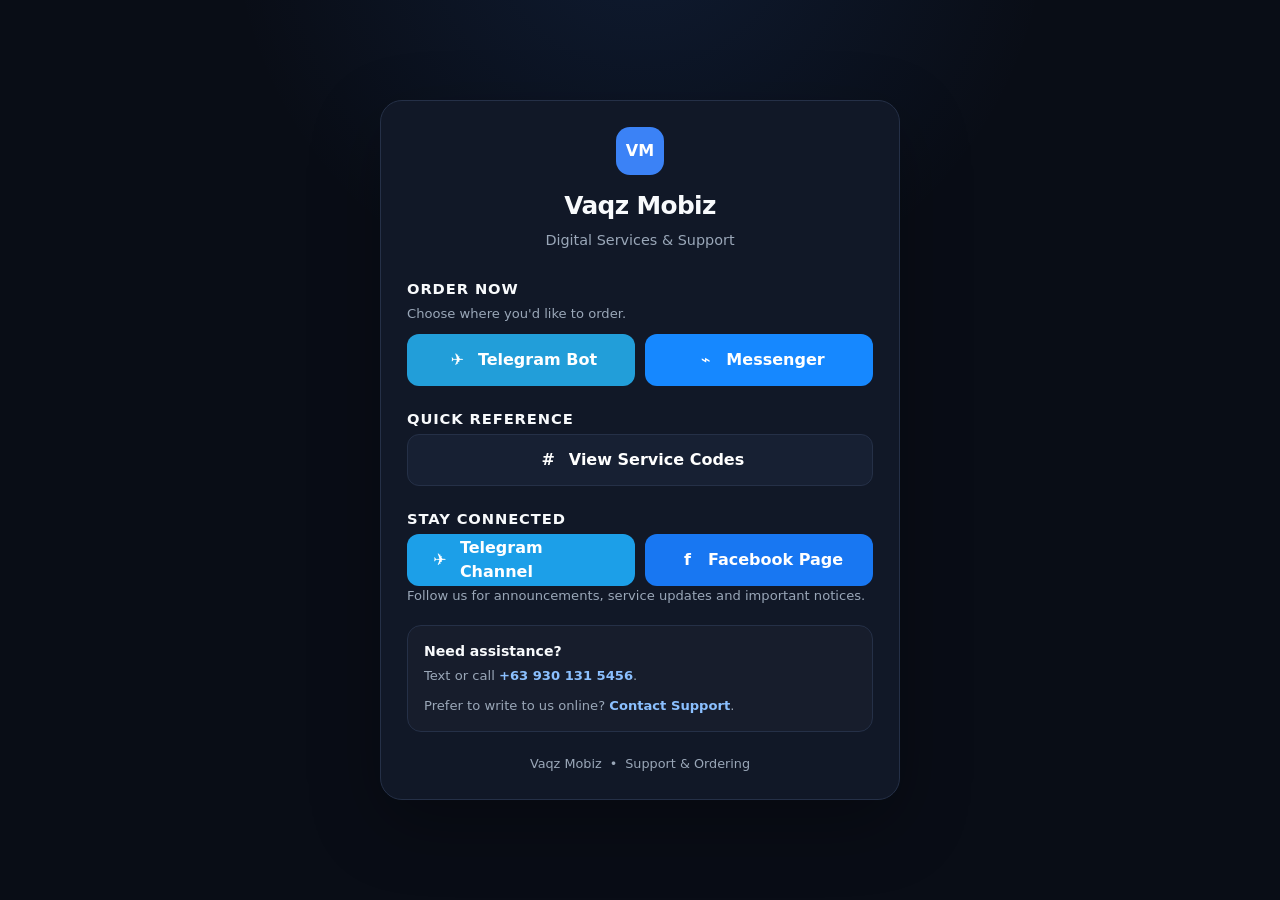
==== commit a97a4958: "Simplify homepage support contact wording" ====
--- a/index.html
+++ b/index.html
@@ -60,7 +60,7 @@
 
       <section class="help" aria-label="Need assistance">
         <strong>Need assistance?</strong>
-        <p>Having trouble ordering or need help with an existing account? Message us or call/text <a href="tel:+639301315456">+63 930 131 5456</a>.</p>
+        <p>Text or call <a href="tel:+639301315456">+63 930 131 5456</a>.</p>
         <p style="margin:10px 0 0">Prefer to write to us online? <a href="/contact/">Contact Support</a>.</p>
       </section>
 
